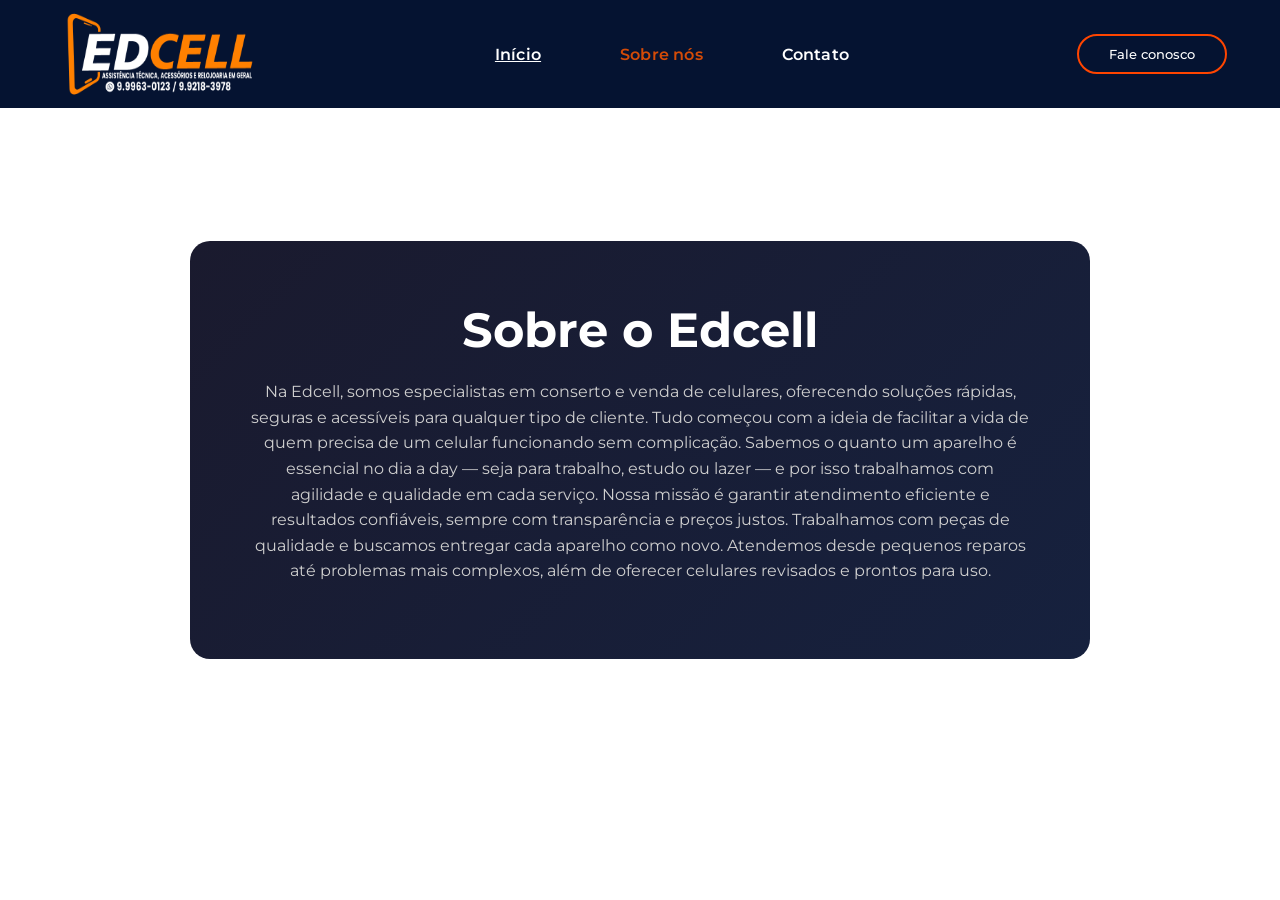
==== src/pages/sobre/sobre.html @ dffc5820 "adicionando os modals, colocando o codigo que o joao fez na pagina sobre e ajeitando o css" ====
<!DOCTYPE html>
<html lang="en">

<head>
    <meta charset="UTF-8">
    <meta name="viewport" content="width=device-width, initial-scale=1.0">
    <link rel="stylesheet" href="sobre.css">
    <title>Sobre nós</title>
</head>
<script src="src/script/sobre.js"></script>

<body>
    <header class="cabecalho">
        <section class="logo">
            <img src="../../img/logoEdcell.png" alt="">
        </section>
        <section class="botoesNavegacao">
            <a class="home" href="../../../index.html">
                Início
            </a>
            <a class="sobre" >
                Sobre nós
            </a>
            <a class="contato">
                Contato
            </a>
        </section>
        <div class="faleConosco">
            <button class="whats">Fale conosco</button>
        </div>
    </header>
    <section class="BannerPrincipal">
        <div class="tituloCTA">
            <div class="titulo">
                <h1>Sobre o <span class="destaque">Edcell</span></h1>
            </div>
            <div class="descricao">
                <p class="subtitulo">Na Edcell, somos especialistas em conserto e venda de celulares, oferecendo soluções rápidas, seguras e acessíveis para qualquer tipo de cliente.

Tudo começou com a ideia de facilitar a vida de quem precisa de um celular funcionando sem complicação. Sabemos o quanto um aparelho é essencial no dia a day — seja para trabalho, estudo ou lazer — e por isso trabalhamos com agilidade e qualidade em cada serviço.

Nossa missão é garantir atendimento eficiente e resultados confiáveis, sempre com transparência e preços justos. Trabalhamos com peças de qualidade e buscamos entregar cada aparelho como novo.

Atendemos desde pequenos reparos até problemas mais complexos, além de oferecer celulares revisados e prontos para uso.</p>
            </div>
        </div>
    </section>
</body>

</html>
---- src/pages/sobre/sobre.css ----
@import url('https://fonts.googleapis.com/css2?family=Montserrat:ital,wght@0,100..900;1,100..900&display=swap');
@import url('https://fonts.googleapis.com/css2?family=Poppins:wght@300;400;600;700&display=swap');
*{
    margin: 0;
    padding: 0;
    box-sizing: border-box;
    font-family: "Montserrat", sans-serif;
    font-optical-sizing: auto;
    font-style: normal;
}

.cabecalho{
    width: 100vw;
    height: 12vh;
    background-color:#051331;
    display: flex;
    justify-content: space-between;
    position: fixed;
    top: 0;
    align-items: center;
    font-family: 'Poppins', 'Montserrat', sans-serif;
    font-weight: 600;
    letter-spacing: 0.2px;
}
.home{
    color:#ffffff
}
.home:hover{
    border-bottom: 2px solid #d44b07;
    cursor: pointer;
}
.sobre{ 
    color:#d44b07;
}
.sobre:hover{
    border-bottom: 2px solid #d44b07;
    cursor: pointer;
}
.contato:hover{
    border-bottom: 2px solid #d44b07;
    cursor: pointer;
}
.logo img {
    width: 200px;
    height: 100px;
}
.logo{
    height: 100%;
    align-items: center;
    justify-content: center;
    display: flex;  
    width: 25%;
    background-color: #051331;
}

.botoesNavegacao{
    height: 100%;
    width: 40%;
    background-color:#051331;
    display: flex;
    align-items: center;
    justify-content: space-evenly;
    color:white;
}

.botoesNavegacao p{
    font-size: 150%;   
}
.faleConosco{
    display: flex;
    align-items: center;
    justify-content: center;
    width: 20%;
    height: 100%;
    background-color: #051331;
}
.whats{
    height: 40px;
    width: 150px;
    border-radius: 50px;
    background-color: #051331;
    border: orangered solid 2px;
    color: white;
    font-weight: 500;
}
.whats:hover{
    background-color: #d44b07;
    transform: translateY(-2px);
    cursor: pointer;
}
.BannerPrincipal{
    width: 100vw;
    height: 100vh;
    background-image: url(../img/whatsapp-image-2024-11-08-at-10-51-10-1731078280.jpeg);
    background: opacity(0.8);
    display: flex;
    justify-content: center;
    align-items: center;
}
.tituloCTA{
    max-width: 900px;
    margin: 60px auto;
    padding: 60px;
    background: linear-gradient(135deg, #1a1a2e, #16213e);
    border-radius: 20px;
    text-align: center;
    color: #fff;
}
.titulo{
    font-size: 32px;
    margin-bottom: 20px;
}
.descricao{
    color: #cfcfcf;
    line-height: 1.6;
    margin-bottom: 15px;
}
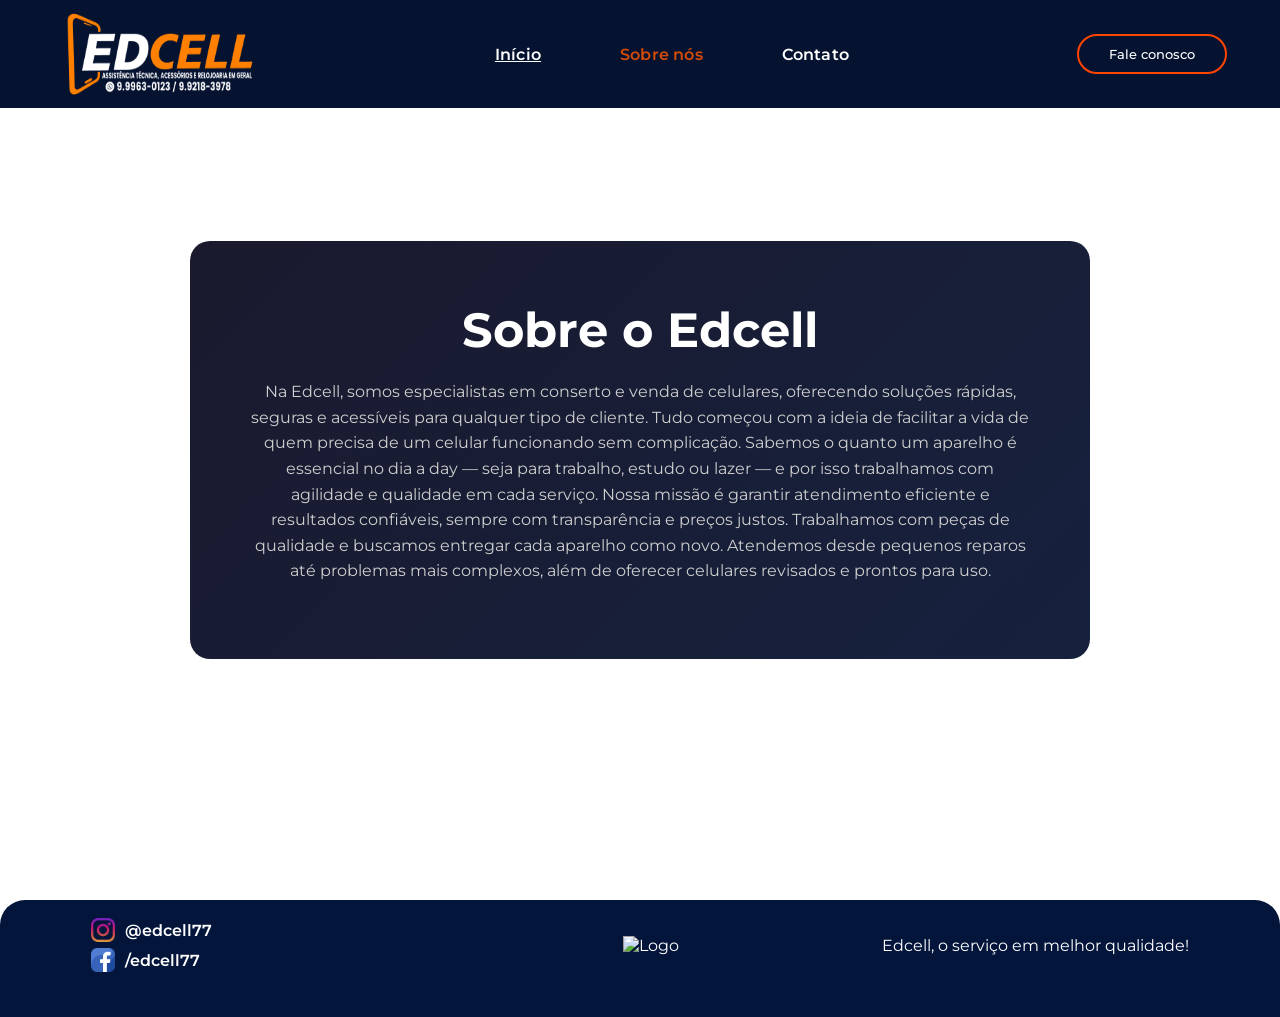
==== commit cfecc2f1: "testando responsividade" ====
--- a/src/pages/sobre/sobre.html
+++ b/src/pages/sobre/sobre.html
@@ -18,7 +18,7 @@
             <a class="home" href="../../../index.html">
                 Início
             </a>
-            <a class="sobre" >
+            <a class="sobre">
                 Sobre nós
             </a>
             <a class="contato">
@@ -35,16 +35,38 @@
                 <h1>Sobre o <span class="destaque">Edcell</span></h1>
             </div>
             <div class="descricao">
-                <p class="subtitulo">Na Edcell, somos especialistas em conserto e venda de celulares, oferecendo soluções rápidas, seguras e acessíveis para qualquer tipo de cliente.
-
-Tudo começou com a ideia de facilitar a vida de quem precisa de um celular funcionando sem complicação. Sabemos o quanto um aparelho é essencial no dia a day — seja para trabalho, estudo ou lazer — e por isso trabalhamos com agilidade e qualidade em cada serviço.
-
-Nossa missão é garantir atendimento eficiente e resultados confiáveis, sempre com transparência e preços justos. Trabalhamos com peças de qualidade e buscamos entregar cada aparelho como novo.
-
-Atendemos desde pequenos reparos até problemas mais complexos, além de oferecer celulares revisados e prontos para uso.</p>
+                <p class="subtitulo">Na Edcell, somos especialistas em conserto e venda de celulares, oferecendo
+                    soluções rápidas, seguras e acessíveis para qualquer tipo de cliente.
+                    Tudo começou com a ideia de facilitar a vida de quem precisa de um celular funcionando sem
+                    complicação. Sabemos o quanto um aparelho é essencial no dia a day — seja para trabalho, estudo ou
+                    lazer — e por isso trabalhamos com agilidade e qualidade em cada serviço.
+                    Nossa missão é garantir atendimento eficiente e resultados confiáveis, sempre com transparência e
+                    preços justos. Trabalhamos com peças de qualidade e buscamos entregar cada aparelho como novo.
+                    Atendemos desde pequenos reparos até problemas mais complexos, além de oferecer celulares revisados
+                    e prontos para uso.</p>
             </div>
         </div>
     </section>
+    <footer class="rodape">
+        <div class="footer-container">
+            <div class="footer-left">
+                <a href="#" class="social-link">
+                    <img src="../../img/instagram.png" alt="" class="iconInstagram">
+                    <span class="social-handle">@edcell77</span>
+                </a>
+                <a href="#" class="social-link">
+                    <img src="../../img/facebook.png" alt="" class="iconFacebook">
+                    <span class="social-handle">/edcell77</span>
+                </a>
+            </div>
+            <div class="footer-center">
+                <img src="src/img/logoEdcell.png" alt="Logo" class="logoRodape">
+            </div>
+            <div class="footer-right">
+                <p class="slogan">Edcell, o serviço em melhor qualidade!</p>
+            </div>
+        </div>
+    </footer>
 </body>
 
 </html>
--- a/src/pages/sobre/sobre.css
+++ b/src/pages/sobre/sobre.css
@@ -114,4 +114,49 @@
     color: #cfcfcf;
     line-height: 1.6;
     margin-bottom: 15px;
-}+}
+
+.rodape {
+    height: 13vh;
+    width: 100%;
+    border-top-left-radius: 25px;
+    border-top-right-radius: 25px;
+    background-color: #03153B;
+    color: #fff;
+}
+
+.footer-container{
+    max-width: 1200px;
+    margin: 0 auto;
+    display: flex;
+    align-items: center;
+    justify-content: space-between;
+    padding: 18px 4vw;
+    gap: 12px;
+}
+
+.logoRodape{
+    max-width: 140px;
+    height: auto;
+}
+
+.footer-left{
+    display: flex;
+    flex-direction: column;
+    gap: 6px;
+    align-items: flex-start;
+    width: 30%;
+}
+
+.social-link{
+    display: inline-flex;
+    align-items: center;
+    gap: 10px;
+    color: #fff;
+    text-decoration: none;
+    font-weight: 600;
+}
+.iconInstagram, .iconFacebook {
+    width: 24px;
+    height: 24px;
+}
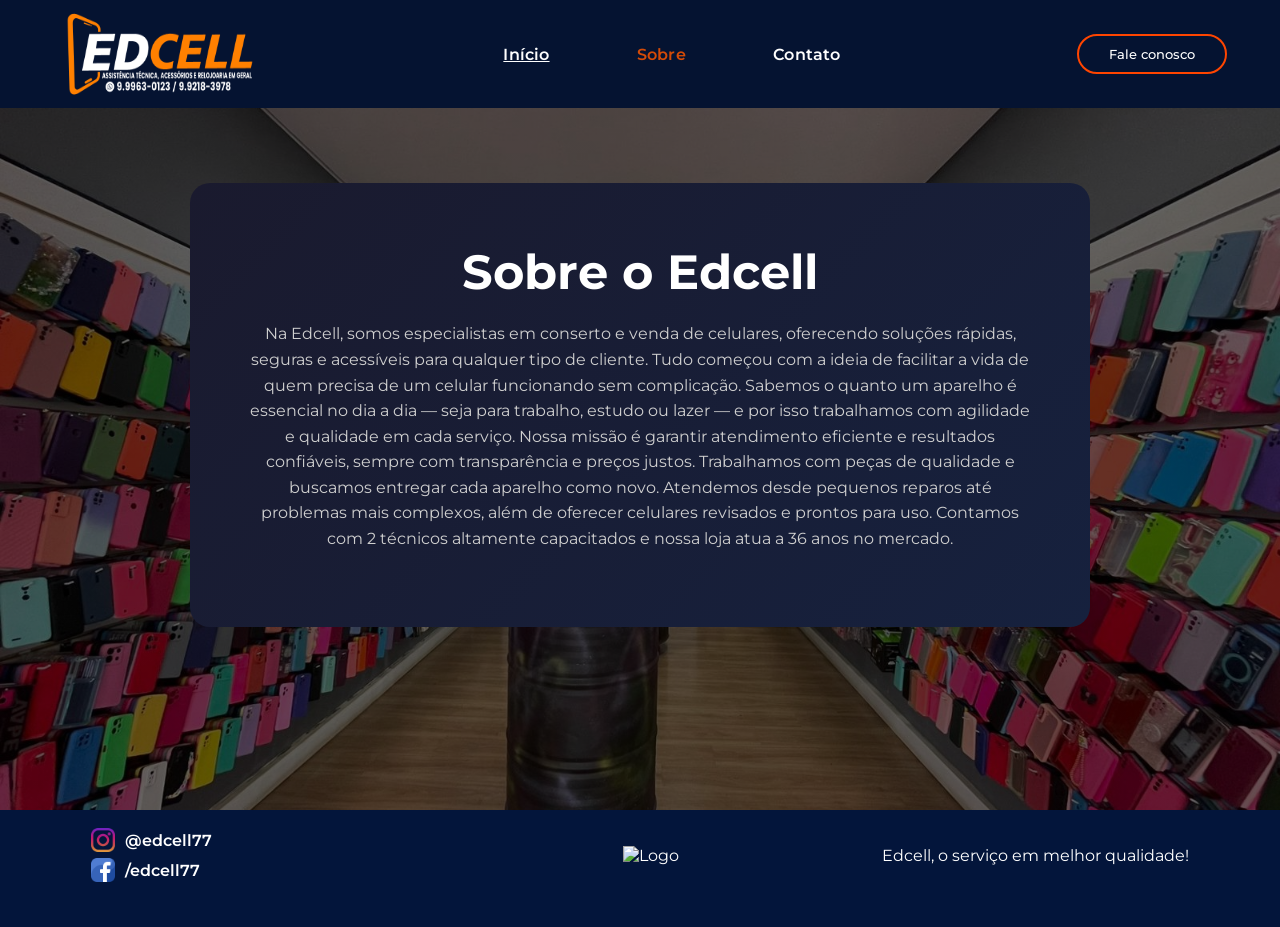
==== commit 65f50c47: "testanto responsividade v4" ====
--- a/src/pages/sobre/sobre.html
+++ b/src/pages/sobre/sobre.html
@@ -19,7 +19,7 @@
                 Início
             </a>
             <a class="sobre">
-                Sobre nós
+                Sobre
             </a>
             <a class="contato">
                 Contato
@@ -38,12 +38,12 @@
                 <p class="subtitulo">Na Edcell, somos especialistas em conserto e venda de celulares, oferecendo
                     soluções rápidas, seguras e acessíveis para qualquer tipo de cliente.
                     Tudo começou com a ideia de facilitar a vida de quem precisa de um celular funcionando sem
-                    complicação. Sabemos o quanto um aparelho é essencial no dia a day — seja para trabalho, estudo ou
+                    complicação. Sabemos o quanto um aparelho é essencial no dia a dia — seja para trabalho, estudo ou
                     lazer — e por isso trabalhamos com agilidade e qualidade em cada serviço.
                     Nossa missão é garantir atendimento eficiente e resultados confiáveis, sempre com transparência e
                     preços justos. Trabalhamos com peças de qualidade e buscamos entregar cada aparelho como novo.
                     Atendemos desde pequenos reparos até problemas mais complexos, além de oferecer celulares revisados
-                    e prontos para uso.</p>
+                    e prontos para uso. Contamos com 2 técnicos altamente capacitados e nossa loja atua a 36 anos no mercado.</p>
             </div>
         </div>
     </section>
--- a/src/pages/sobre/sobre.css
+++ b/src/pages/sobre/sobre.css
@@ -90,9 +90,10 @@
 }
 .BannerPrincipal{
     width: 100vw;
-    height: 100vh;
-    background-image: url(../img/whatsapp-image-2024-11-08-at-10-51-10-1731078280.jpeg);
-    background: opacity(0.8);
+    height: 90vh;
+    background-image: linear-gradient(rgba(0, 0, 0, 0.6), rgba(0, 0, 0, 0.6)),url(../../img/image.png);
+    background: opacity(0.3);
+    background-size: cover;
     display: flex;
     justify-content: center;
     align-items: center;
@@ -119,8 +120,6 @@
 .rodape {
     height: 13vh;
     width: 100%;
-    border-top-left-radius: 25px;
-    border-top-right-radius: 25px;
     background-color: #03153B;
     color: #fff;
 }
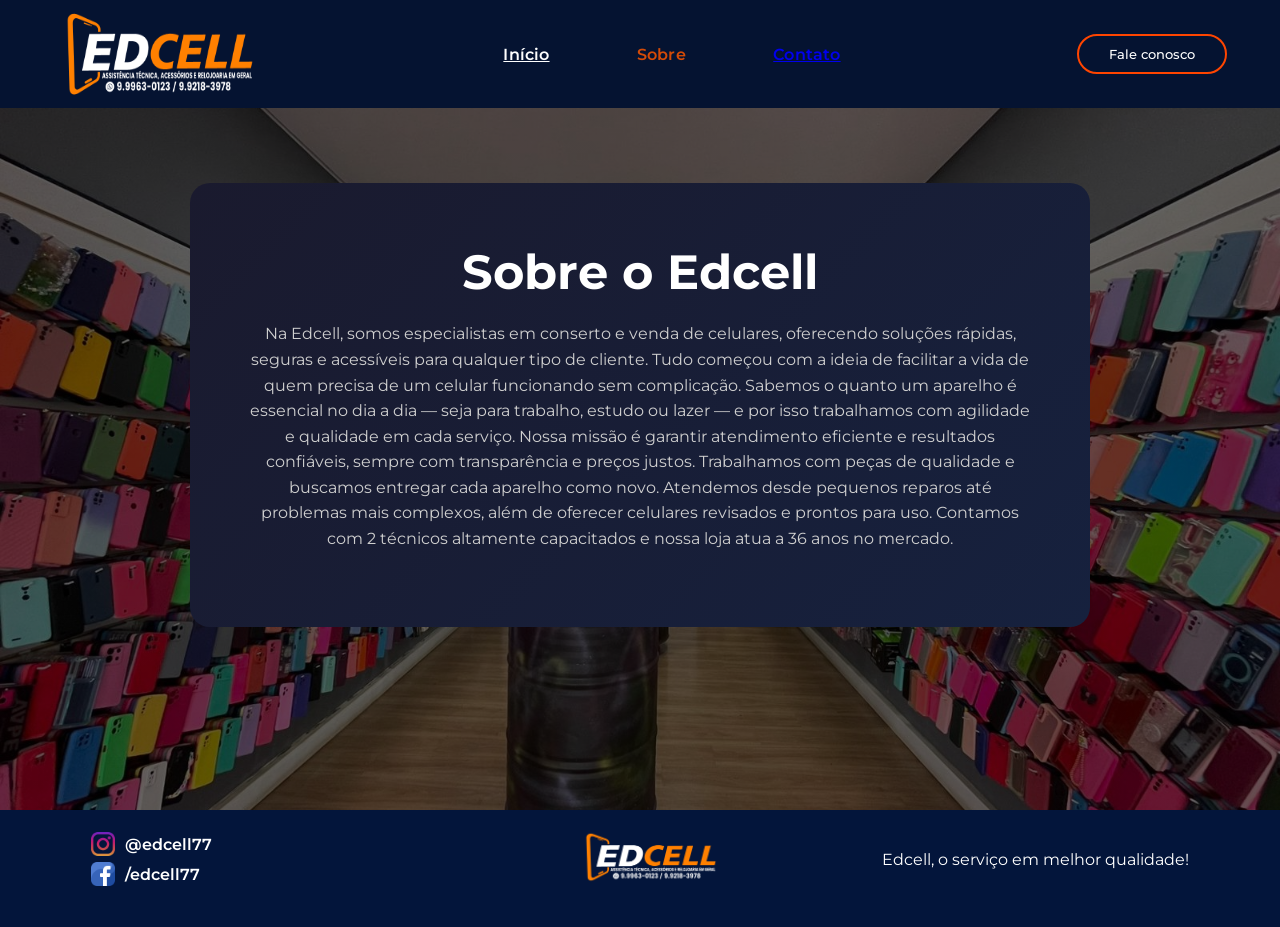
==== commit fdbdb3ae: "Adicionando algumas paginas, responsividades e acoes no js" ====
--- a/src/pages/sobre/sobre.html
+++ b/src/pages/sobre/sobre.html
@@ -21,13 +21,14 @@
             <a class="sobre">
                 Sobre
             </a>
-            <a class="contato">
+            <a class="contato" href="../sobre/sobre.html">
                 Contato
             </a>
         </section>
         <div class="faleConosco">
             <button class="whats">Fale conosco</button>
         </div>
+        
     </header>
     <section class="BannerPrincipal">
         <div class="tituloCTA">
@@ -60,7 +61,7 @@
                 </a>
             </div>
             <div class="footer-center">
-                <img src="src/img/logoEdcell.png" alt="Logo" class="logoRodape">
+                <img src="../../img/logoEdcell.png" alt="Logo" class="logoRodape">
             </div>
             <div class="footer-right">
                 <p class="slogan">Edcell, o serviço em melhor qualidade!</p>
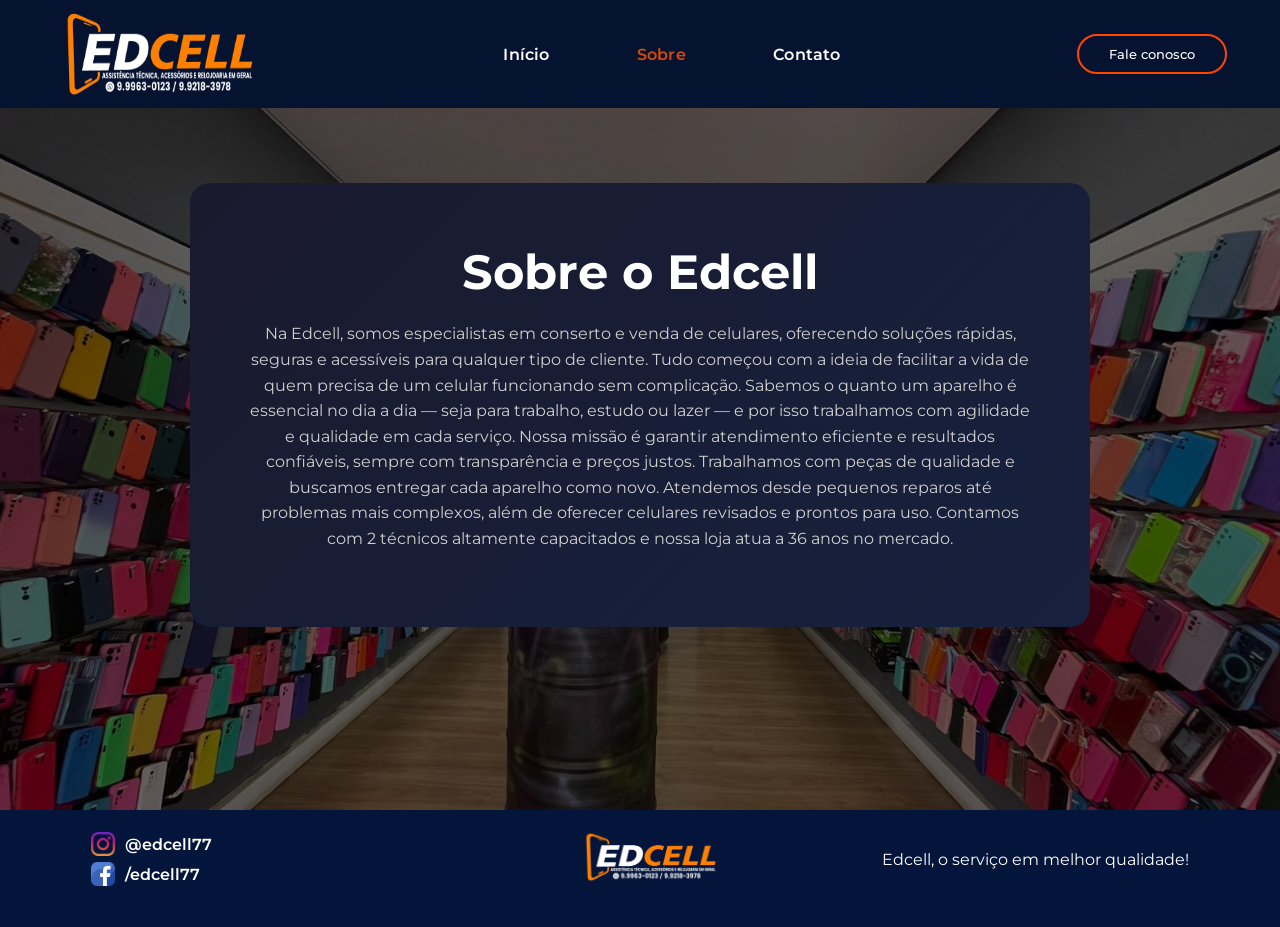
==== commit 19461a1b: "Terminando a responsividade do celular e tablet e algumas funções de js" ====
--- a/src/pages/sobre/sobre.html
+++ b/src/pages/sobre/sobre.html
@@ -7,7 +7,7 @@
     <link rel="stylesheet" href="sobre.css">
     <title>Sobre nós</title>
 </head>
-<script src="src/script/sobre.js"></script>
+
 
 <body>
     <header class="cabecalho">
@@ -21,14 +21,16 @@
             <a class="sobre">
                 Sobre
             </a>
-            <a class="contato" href="../sobre/sobre.html">
+            <a class="contato" href="../contato/contato.html">
                 Contato
             </a>
         </section>
         <div class="faleConosco">
             <button class="whats">Fale conosco</button>
         </div>
-        
+        <div class="menuHamburger">
+            ☰
+        </div>
     </header>
     <section class="BannerPrincipal">
         <div class="tituloCTA">
@@ -44,7 +46,8 @@
                     Nossa missão é garantir atendimento eficiente e resultados confiáveis, sempre com transparência e
                     preços justos. Trabalhamos com peças de qualidade e buscamos entregar cada aparelho como novo.
                     Atendemos desde pequenos reparos até problemas mais complexos, além de oferecer celulares revisados
-                    e prontos para uso. Contamos com 2 técnicos altamente capacitados e nossa loja atua a 36 anos no mercado.</p>
+                    e prontos para uso. Contamos com 2 técnicos altamente capacitados e nossa loja atua a 36 anos no
+                    mercado.</p>
             </div>
         </div>
     </section>
@@ -68,6 +71,7 @@
             </div>
         </div>
     </footer>
+    <script src="sobre.js"></script>
 </body>
 
 </html>
--- a/src/pages/sobre/sobre.css
+++ b/src/pages/sobre/sobre.css
@@ -1,6 +1,7 @@
 @import url('https://fonts.googleapis.com/css2?family=Montserrat:ital,wght@0,100..900;1,100..900&display=swap');
 @import url('https://fonts.googleapis.com/css2?family=Poppins:wght@300;400;600;700&display=swap');
-*{
+
+* {
     margin: 0;
     padding: 0;
     box-sizing: border-box;
@@ -9,10 +10,10 @@
     font-style: normal;
 }
 
-.cabecalho{
+.cabecalho {
     width: 100vw;
     height: 12vh;
-    background-color:#051331;
+    background-color: #051331;
     display: flex;
     justify-content: space-between;
     position: fixed;
@@ -22,51 +23,59 @@
     font-weight: 600;
     letter-spacing: 0.2px;
 }
-.home{
-    color:#ffffff
-}
-.home:hover{
+
+.home {
+    color: #ffffff
+}
+
+.home:hover {
     border-bottom: 2px solid #d44b07;
     cursor: pointer;
 }
-.sobre{ 
-    color:#d44b07;
-}
-.sobre:hover{
+
+.sobre {
+    color: #d44b07;
+}
+
+.sobre:hover {
     border-bottom: 2px solid #d44b07;
     cursor: pointer;
 }
-.contato:hover{
+
+.contato:hover {
     border-bottom: 2px solid #d44b07;
     cursor: pointer;
 }
+
 .logo img {
     width: 200px;
     height: 100px;
 }
-.logo{
+
+.logo {
     height: 100%;
     align-items: center;
     justify-content: center;
-    display: flex;  
+    display: flex;
     width: 25%;
     background-color: #051331;
 }
 
-.botoesNavegacao{
+.botoesNavegacao {
     height: 100%;
     width: 40%;
-    background-color:#051331;
+    background-color: #051331;
     display: flex;
     align-items: center;
     justify-content: space-evenly;
-    color:white;
-}
-
-.botoesNavegacao p{
-    font-size: 150%;   
-}
-.faleConosco{
+    color: white;
+}
+
+.botoesNavegacao p {
+    font-size: 150%;
+}
+
+.faleConosco {
     display: flex;
     align-items: center;
     justify-content: center;
@@ -74,7 +83,8 @@
     height: 100%;
     background-color: #051331;
 }
-.whats{
+
+.whats {
     height: 40px;
     width: 150px;
     border-radius: 50px;
@@ -83,22 +93,25 @@
     color: white;
     font-weight: 500;
 }
-.whats:hover{
+
+.whats:hover {
     background-color: #d44b07;
     transform: translateY(-2px);
     cursor: pointer;
 }
-.BannerPrincipal{
+
+.BannerPrincipal {
     width: 100vw;
     height: 90vh;
-    background-image: linear-gradient(rgba(0, 0, 0, 0.6), rgba(0, 0, 0, 0.6)),url(../../img/image.png);
+    background-image: linear-gradient(rgba(0, 0, 0, 0.6), rgba(0, 0, 0, 0.6)), url(../../img/image.png);
     background: opacity(0.3);
     background-size: cover;
     display: flex;
     justify-content: center;
     align-items: center;
 }
-.tituloCTA{
+
+.tituloCTA {
     max-width: 900px;
     margin: 60px auto;
     padding: 60px;
@@ -107,11 +120,13 @@
     text-align: center;
     color: #fff;
 }
-.titulo{
+
+.titulo {
     font-size: 32px;
     margin-bottom: 20px;
 }
-.descricao{
+
+.descricao {
     color: #cfcfcf;
     line-height: 1.6;
     margin-bottom: 15px;
@@ -124,7 +139,7 @@
     color: #fff;
 }
 
-.footer-container{
+.footer-container {
     max-width: 1200px;
     margin: 0 auto;
     display: flex;
@@ -134,12 +149,12 @@
     gap: 12px;
 }
 
-.logoRodape{
+.logoRodape {
     max-width: 140px;
     height: auto;
 }
 
-.footer-left{
+.footer-left {
     display: flex;
     flex-direction: column;
     gap: 6px;
@@ -147,7 +162,7 @@
     width: 30%;
 }
 
-.social-link{
+.social-link {
     display: inline-flex;
     align-items: center;
     gap: 10px;
@@ -155,7 +170,230 @@
     text-decoration: none;
     font-weight: 600;
 }
-.iconInstagram, .iconFacebook {
+
+.iconInstagram,
+.iconFacebook {
     width: 24px;
     height: 24px;
 }
+
+a {
+    text-decoration: none;
+    color: #ffffff;
+}
+
+.menuHamburger {
+    display: none;
+}
+
+@media (max-width: 768px) {
+
+    .menuHamburger {
+        display: flex;
+        align-items: center;
+        justify-content: center;
+        font-size: 2rem;
+        color: white;
+        cursor: pointer;
+        margin-right: 15px;
+    }
+
+    .botoesNavegacao {
+        display: none;
+        position: absolute;
+        top: 80px;
+        left: 0;
+        width: 100%;
+        background-color: #051331;
+        flex-direction: column;
+        align-items: center;
+        justify-content: center;
+        gap: 30px;
+        min-height: 220px;
+        padding: 35px 0;
+        z-index: 1;
+    }
+
+    .botoesNavegacao.active {
+        display: flex;
+    }
+
+    .botoesNavegacao a {
+        color: white;
+        text-decoration: none;
+        font-size: 1.1rem;
+    }
+
+    .cabecalho {
+        height: 80px;
+        padding: 0 15px;
+        z-index: 1000;
+    }
+
+    .logo {
+        width: auto;
+    }
+
+    .logo img {
+        width: 130px;
+        height: auto;
+    }
+
+    .botoesNavegacao {
+        display: none;
+    }
+
+    .menuHamburger {
+        display: flex;
+        align-items: center;
+        justify-content: center;
+        font-size: 2rem;
+        color: white;
+        cursor: pointer;
+    }
+
+    .botoesNavegacao.active {
+        display: flex;
+        position: absolute;
+        top: 80px;
+        left: 0;
+        width: 100%;
+        background-color: #051331;
+        flex-direction: column;
+        gap: 30px;
+        padding: 30px 0;
+        z-index: 999;
+    }
+
+    .faleConosco {
+        width: auto;
+    }
+
+    .whats {
+        width: 110px;
+        height: 36px;
+        font-size: .8rem;
+    }
+
+    .BannerPrincipal {
+        height: auto;
+        padding: 120px 20px 60px;
+    }
+
+    .tituloCTA {
+        width: 100%;
+        padding: 25px;
+        margin: 0;
+    }
+
+    .titulo {
+        font-size: 1.8rem;
+        line-height: 1.3;
+    }
+
+    .descricao {
+        font-size: .95rem;
+    }
+
+    .rodape {
+        height: auto;
+        padding: 25px 15px;
+    }
+
+    .footer-container {
+        flex-direction: column;
+        text-align: center;
+        gap: 20px;
+    }
+
+    .footer-left,
+    .footer-right {
+        width: 100%;
+        align-items: center;
+        justify-content: center;
+        text-align: center;
+    }
+
+    .footer-center {
+        display: none;
+    }
+
+    .social-link {
+        justify-content: center;
+    }
+
+    .logoRodape {
+        width: 150px;
+    }
+}
+
+@media (min-width: 769px) and (max-width: 1024px) {
+
+    .cabecalho {
+        height: 90px;
+        padding: 0 20px;
+    }
+
+    .logo {
+        width: auto;
+    }
+
+    .logo img {
+        width: 170px;
+        height: auto;
+    }
+
+    .botoesNavegacao {
+        width: 50%;
+        font-size: .95rem;
+    }
+
+    .faleConosco {
+        width: auto;
+    }
+
+    .whats {
+        width: 130px;
+        height: 38px;
+    }
+
+    .BannerPrincipal {
+        padding: 120px 30px 60px;
+        height: auto;
+    }
+
+    .tituloCTA {
+        width: 90%;
+        padding: 40px;
+    }
+
+    .titulo {
+        font-size: 2.2rem;
+    }
+
+    .descricao {
+        font-size: 1rem;
+    }
+
+    .rodape {
+        height: auto;
+        padding: 20px;
+    }
+
+    .footer-container {
+        gap: 20px;
+    }
+
+    .footer-left {
+        width: 40%;
+    }
+
+    .footer-right {
+        width: 40%;
+        text-align: right;
+    }
+
+    .logoRodape {
+        width: 120px;
+    }
+}
